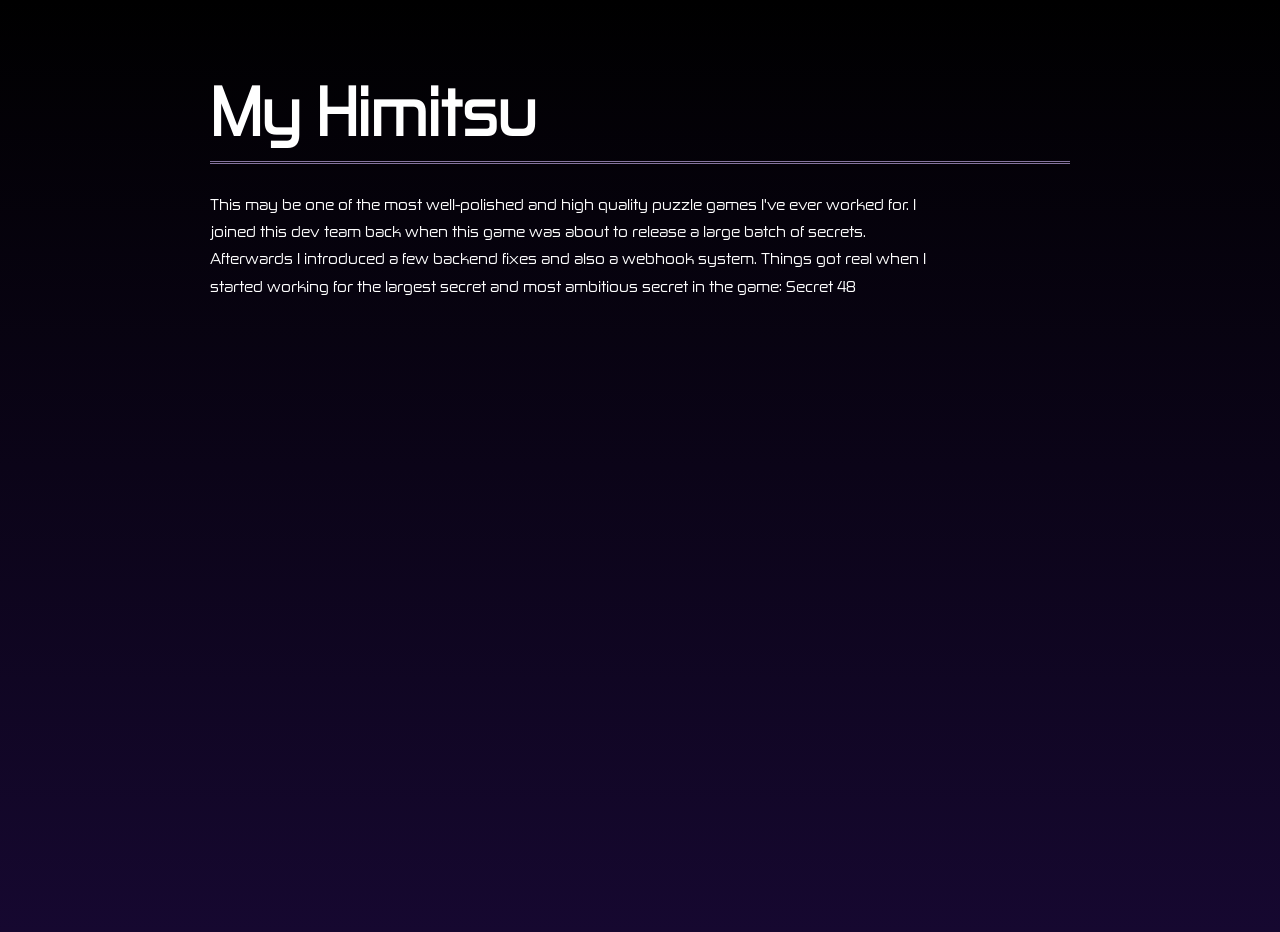
==== my_himitsu.html @ f7281a6f "Change title and heading to 'My Himitsu'" ====
<!DOCTYPE html>
<html lang="en">
<head><script src="/.nekoweb-api/static/site.js" defer></script>
	<meta charset="UTF-8">
	<meta http-equiv="X-UA-Compatible" content="IE=edge">
	<meta name="viewport" content="width=device-width, initial-scale=1.0">
	<meta name="robots" content="noindex, follow" />
	<link href="style.css" rel="stylesheet" type="text/css" />
	<title>My Himitsu</title>
</head>
<body>
	<main class="page-shell">
		<section class="intro">
			<h1 class="glow">My Himitsu</h1>
			<hr>
			<p class="glow">
        This may be one of the most well-polished and high quality puzzle games I've ever worked for.
        I joined this dev team back when this game was about to release a large batch of secrets. Afterwards I introduced a few backend fixes and also a webhook system.
        Things got real when I started working for the largest secret and most ambitious secret in the game: Secret 48
      </p>
   
		</section>
	</main>
</body>
</html>
---- style.css ----
@font-face {
  font-family: "Zekton";
  src: url(./fonts/zekton_rg.ttf);
}


body {
   margin: 0;
   padding: 16px;
    background: linear-gradient(#000000, #160830);
    color: white;
    font-family: "Zekton";
   min-height: 100vh;
    animation: fadeInAnimation ease 0.33s;
   animation-iteration-count: 1;
    animation-fill-mode: forwards;
}

@keyframes fadeInAnimation {
  0% { opacity: 0; }
  100% { opacity: 1; }
}

.glow {
  animation: glow .5s ease-in-out infinite alternate;
}

@keyframes glow {
  from {
    text-shadow: 0 0 4px #888, 0 0 6px #888, 0 0 8px #888;
    opacity: 1;
  }

  to {
    text-shadow: 0 0 5px #888, 0 0 7px #888, 0 0 9px #888;
    opacity: .95;
  }
}

.page-shell {
  width: min(100%, 980px);
  margin: 0 auto;
  padding: 7vh 0 10vh;
}

.intro,
.roblox-work {
  width: min(100%, 860px);
  margin: 0 auto;
}

.intro h1,
.section-heading h2 {
  margin: 0;
  line-height: 1;
}

.intro h1 { font-size: clamp(2.5rem, 8vw, 4rem); }
.intro p { line-height: 1.7; max-width: 720px; }

.writeup-image {
  display: block;
  height: auto;
  margin: 24px 0;
  max-width: 100%;
}

.writeup-figure { margin: 28px 0; }
.writeup-figure figcaption { color: #c0b8c9; font-size: .85rem; }

hr {
  border: 0;
  border-top: 3px double #85749e;
  margin: 18px 0 26px;
}

.roblox-work { margin-top: 72px; }

.section-heading {
  display: flex;
  align-items: end;
  justify-content: space-between;
  gap: 24px;
}

.section-heading h2 { font-size: clamp(1.8rem, 5vw, 2.7rem); }
.eyebrow {
  color: #c7a7ff;
  font-size: .75rem;
  letter-spacing: .14em;
  margin: 0 0 10px;
  text-transform: uppercase;
}

.section-mark {
  border: 1px solid #85749e;
  color: #c7a7ff;
  font-size: .8rem;
  padding: 9px 10px;
}

.game-grid {
  display: grid;
  grid-template-columns: repeat(2, minmax(0, 1fr));
  gap: 22px;
}

.game-card {
  background: rgba(10, 7, 17, .72);
  border: 1px solid #57496c;
  transition: border-color .2s ease, transform .2s ease;
}

.game-card:hover { border-color: #c7a7ff; transform: translateY(-4px); }

.game-preview {
  aspect-ratio: 16 / 9;
  background: #211533;
  border-bottom: 1px solid #57496c;
  display: grid;
  place-items: center;
  position: relative;
  overflow: hidden;
  text-decoration: none;
}

.game-preview img {
  width: 100%;
  height: 100%;
  object-fit: cover;
  transition: transform .3s ease;
}

.game-card:hover .game-preview img { transform: scale(1.04); }

.preview-placeholder {
  color: #c7a7ff;
  font-size: clamp(1rem, 3vw, 1.5rem);
  letter-spacing: .12em;
}

.preview-label {
  background: #0a0711;
  bottom: 10px;
  color: #d8d0e2;
  font-size: .7rem;
  left: 10px;
  padding: 5px 7px;
  position: absolute;
  text-transform: uppercase;
}

.game-info { padding: 18px; }
.game-info h3 { margin: 0 0 8px; font-size: 1.2rem; }
.game-info p { color: #c0b8c9; font-size: .9rem; line-height: 1.5; margin: 0 0 18px; }

.game-link {
  color: #d8bdff;
  font-size: .85rem;
  text-decoration: none;
}

.game-link:hover { text-decoration: underline; }
.game-link span { display: inline-block; margin-left: 5px; }
.loading-state { color: #c0b8c9; }

@-webkit-keyframes glow {
  from {
    text-shadow: 0 0 4px #888, 0 0 6px #888, 0 0 8px #888;
    opacity: 1;
  }
  
  to {
    text-shadow: 0 0 5px #888, 0 0 7px #888, 0 0 9px #888;
    opacity: .95;
  }
}


.tabs input {
  display: none;
}


.tab-buttons {
  display: flex;
  gap: 12px;
  margin: 16px 0;
  flex-wrap: wrap;
  justify-content: center;
}

.tab-buttons label {
  padding: 6px 12px;
  border: 1px solid #888;
  cursor: pointer;
  transition: 0.2s;
}

.tab-buttons label:hover {
  background: rgba(255,255,255,0.1);
}


.tab-content {
  display: flex;
  justify-content: center;
  align-items: center;
  width: 100%;
}

.content {
  display: none;
  max-width: 48em;
  border: 1px solid #888;
}

@media (max-width: 800px) {
  .game-grid { grid-template-columns: 1fr; }
  .page-shell { padding-top: 4vh; }
}
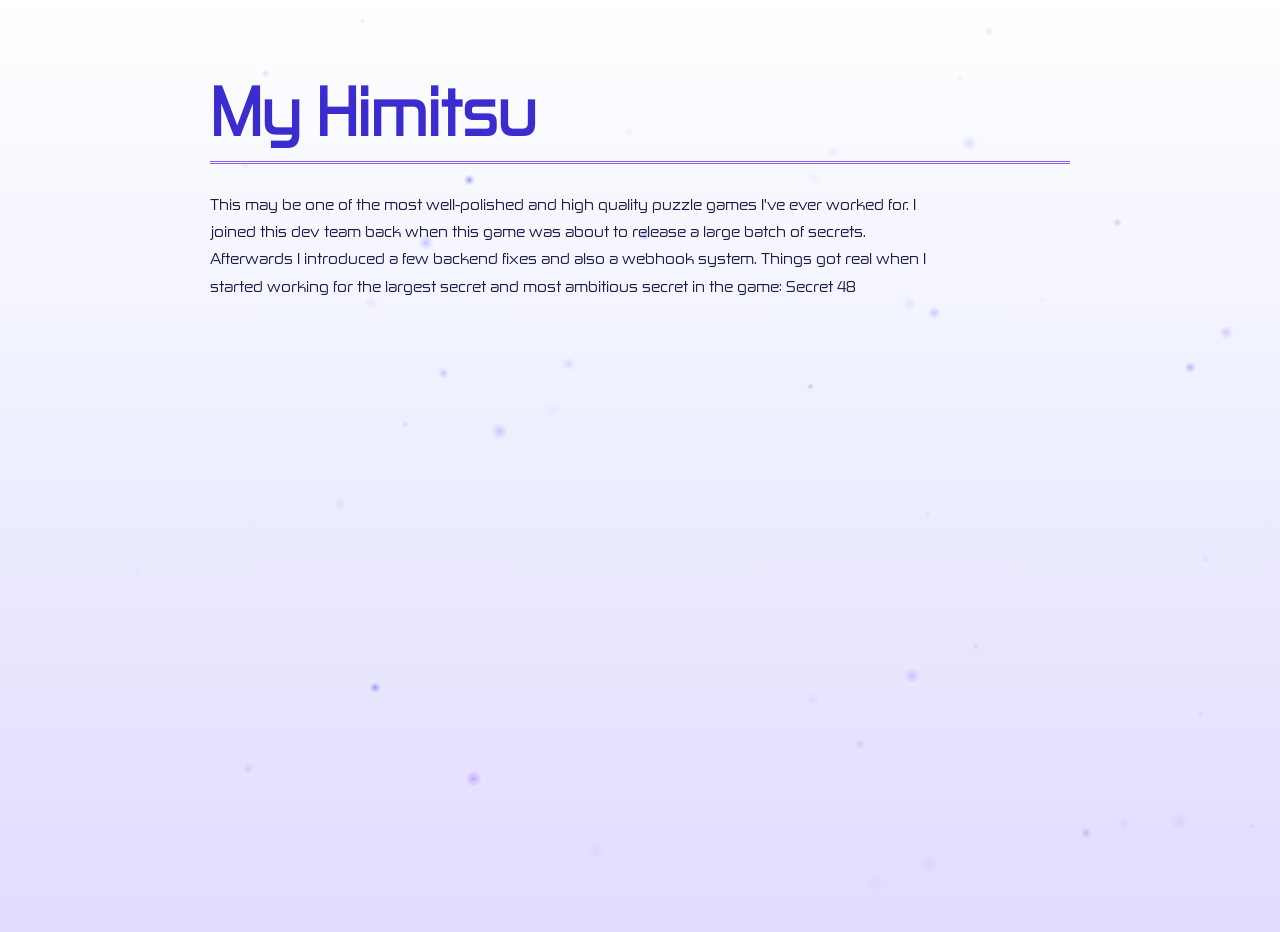
==== commit 9d1f6b9e: "fixed bug" ====
--- a/my_himitsu.html
+++ b/my_himitsu.html
@@ -6,6 +6,7 @@
 	<meta name="viewport" content="width=device-width, initial-scale=1.0">
 	<meta name="robots" content="noindex, follow" />
 	<link href="style.css" rel="stylesheet" type="text/css" />
+	<script src="script.js" defer></script>
 	<title>My Himitsu</title>
 </head>
 <body>
--- a/style.css
+++ b/style.css
@@ -7,8 +7,8 @@
 body {
    margin: 0;
    padding: 16px;
-    background: linear-gradient(#000000, #160830);
-    color: white;
+    background: linear-gradient(#ffffff, #eef0ff 45%, #e2dbff);
+    color: #1e1b4b;
     font-family: "Zekton";
    min-height: 100vh;
     animation: fadeInAnimation ease 0.33s;
@@ -16,6 +16,105 @@
     animation-fill-mode: forwards;
 }
 
+body::before,
+body::after,
+html::before {
+  content: "";
+  position: fixed;
+  left: 50%;
+  top: 32%;
+  aspect-ratio: 1;
+  z-index: -1;
+  pointer-events: none;
+}
+
+body::before {
+  width: 110vmax;
+  background:
+    radial-gradient(circle, #ffffff 0%, rgba(255, 255, 255, .95) 8%, rgba(237, 233, 254, .5) 22%, rgba(255, 255, 255, 0) 45%),
+    repeating-conic-gradient(rgba(139, 92, 246, .09) 0deg 1.2deg, transparent 1.2deg 6deg, rgba(88, 101, 242, .06) 6deg 6.6deg, transparent 6.6deg 11deg);
+  -webkit-mask: radial-gradient(closest-side, #000 15%, transparent 100%);
+  mask: radial-gradient(closest-side, #000 15%, transparent 100%);
+  will-change: transform, opacity;
+  -webkit-animation: rays-spin 240s linear infinite, rays-breathe 7s ease-in-out infinite alternate;
+  animation: rays-spin 240s linear infinite, rays-breathe 7s ease-in-out infinite alternate;
+}
+
+body::after,
+html::before {
+  background: conic-gradient(rgba(88, 101, 242, .3) 0deg 40deg, rgba(88, 101, 242, .08) 40deg 52deg, rgba(139, 92, 246, .26) 52deg 118deg, transparent 118deg 126deg, rgba(88, 101, 242, .22) 126deg 200deg, rgba(167, 139, 250, .1) 200deg 214deg, rgba(88, 101, 242, .28) 214deg 298deg, transparent 298deg 304deg, rgba(139, 92, 246, .2) 304deg 360deg);
+  will-change: transform;
+}
+
+body::after {
+  width: 135vw;
+  -webkit-mask: radial-gradient(closest-side, transparent 70%, #000 70.6%, #000 71.4%, transparent 72%, transparent 76%, #000 83%, #000 93%, transparent 100%);
+  mask: radial-gradient(closest-side, transparent 70%, #000 70.6%, #000 71.4%, transparent 72%, transparent 76%, #000 83%, #000 93%, transparent 100%);
+  -webkit-animation: ring-spin 90s linear infinite;
+  animation: ring-spin 90s linear infinite;
+}
+
+html::before {
+  width: 70vw;
+  opacity: .7;
+  -webkit-mask: radial-gradient(closest-side, transparent 82%, #000 88%, #000 94%, transparent 100%);
+  mask: radial-gradient(closest-side, transparent 82%, #000 88%, #000 94%, transparent 100%);
+  -webkit-animation: ring-spin-reverse 60s linear infinite;
+  animation: ring-spin-reverse 60s linear infinite;
+}
+
+@keyframes rays-spin {
+  from { transform: translate(-50%, -50%) rotate(0deg); }
+  to { transform: translate(-50%, -50%) rotate(360deg); }
+}
+
+@keyframes rays-breathe {
+  from { opacity: .65; }
+  to { opacity: 1; }
+}
+
+@keyframes ring-spin {
+  from { transform: translate(-50%, -50%) rotate(-5deg) perspective(6000px) rotateX(78deg) rotateZ(0deg); }
+  to { transform: translate(-50%, -50%) rotate(-5deg) perspective(6000px) rotateX(78deg) rotateZ(360deg); }
+}
+
+@keyframes ring-spin-reverse {
+  from { transform: translate(-50%, -50%) rotate(-5deg) perspective(6000px) rotateX(72deg) rotateZ(360deg); }
+  to { transform: translate(-50%, -50%) rotate(-5deg) perspective(6000px) rotateX(72deg) rotateZ(0deg); }
+}
+
+@-webkit-keyframes rays-spin {
+  from { -webkit-transform: translate(-50%, -50%) rotate(0deg); }
+  to { -webkit-transform: translate(-50%, -50%) rotate(360deg); }
+}
+
+@-webkit-keyframes rays-breathe {
+  from { opacity: .65; }
+  to { opacity: 1; }
+}
+
+@-webkit-keyframes ring-spin {
+  from { -webkit-transform: translate(-50%, -50%) rotate(-5deg) perspective(6000px) rotateX(78deg) rotateZ(0deg); }
+  to { -webkit-transform: translate(-50%, -50%) rotate(-5deg) perspective(6000px) rotateX(78deg) rotateZ(360deg); }
+}
+
+@-webkit-keyframes ring-spin-reverse {
+  from { -webkit-transform: translate(-50%, -50%) rotate(-5deg) perspective(6000px) rotateX(72deg) rotateZ(360deg); }
+  to { -webkit-transform: translate(-50%, -50%) rotate(-5deg) perspective(6000px) rotateX(72deg) rotateZ(0deg); }
+}
+
+@media (prefers-reduced-motion: reduce) {
+  body::before,
+  body::after,
+  html::before {
+    -webkit-animation-play-state: paused;
+    animation-play-state: paused;
+  }
+}
+
+a { color: #5865f2; }
+a:visited { color: #7c3aed; }
+
 @keyframes fadeInAnimation {
   0% { opacity: 0; }
   100% { opacity: 1; }
@@ -27,12 +126,12 @@
 
 @keyframes glow {
   from {
-    text-shadow: 0 0 4px #888, 0 0 6px #888, 0 0 8px #888;
+    text-shadow: 0 0 4px rgba(139, 92, 246, .35), 0 0 6px rgba(88, 101, 242, .25), 0 0 8px rgba(196, 181, 253, .4);
     opacity: 1;
   }
 
   to {
-    text-shadow: 0 0 5px #888, 0 0 7px #888, 0 0 9px #888;
+    text-shadow: 0 0 5px rgba(139, 92, 246, .4), 0 0 7px rgba(88, 101, 242, .3), 0 0 9px rgba(196, 181, 253, .45);
     opacity: .95;
   }
 }
@@ -44,6 +143,7 @@
 }
 
 .intro,
+.projects,
 .roblox-work {
   width: min(100%, 860px);
   margin: 0 auto;
@@ -55,7 +155,8 @@
   line-height: 1;
 }
 
-.intro h1 { font-size: clamp(2.5rem, 8vw, 4rem); }
+.intro h1 { font-size: clamp(2.5rem, 8vw, 4rem); color: #3b2ccf; }
+.section-heading h2 { color: #3b2ccf; }
 .intro p { line-height: 1.7; max-width: 720px; }
 
 .writeup-image {
@@ -66,14 +167,15 @@
 }
 
 .writeup-figure { margin: 28px 0; }
-.writeup-figure figcaption { color: #c0b8c9; font-size: .85rem; }
+.writeup-figure figcaption { color: #5b5480; font-size: .85rem; }
 
 hr {
   border: 0;
-  border-top: 3px double #85749e;
+  border-top: 3px double #8b5cf6;
   margin: 18px 0 26px;
 }
 
+.projects,
 .roblox-work { margin-top: 72px; }
 
 .section-heading {
@@ -85,7 +187,7 @@
 
 .section-heading h2 { font-size: clamp(1.8rem, 5vw, 2.7rem); }
 .eyebrow {
-  color: #c7a7ff;
+  color: #7c3aed;
   font-size: .75rem;
   letter-spacing: .14em;
   margin: 0 0 10px;
@@ -93,11 +195,89 @@
 }
 
 .section-mark {
-  border: 1px solid #85749e;
-  color: #c7a7ff;
+  border: 1px solid #a78bfa;
+  color: #7c3aed;
   font-size: .8rem;
   padding: 9px 10px;
 }
+
+.win-window {
+  background: #ece8fb;
+  padding: 3px;
+  box-shadow: inset -1px -1px #2e1065, inset 1px 1px #ffffff, inset -2px -2px #8b7fb8, inset 2px 2px #f7f5ff, 5px 5px 0 rgba(76, 29, 149, .15);
+}
+
+.win-titlebar {
+  display: flex;
+  align-items: center;
+  justify-content: space-between;
+  gap: 8px;
+  padding: 3px 3px 3px 6px;
+  background: linear-gradient(90deg, #3b2ccf, #8b5cf6 70%, #c4b5fd);
+  color: #ffffff;
+  font-size: .85rem;
+}
+
+.win-titlebar > span {
+  overflow: hidden;
+  text-overflow: ellipsis;
+  white-space: nowrap;
+}
+
+.win-controls { display: flex; gap: 2px; flex-shrink: 0; }
+
+.win-controls span {
+  display: grid;
+  place-items: center;
+  width: 18px;
+  height: 16px;
+  background: #ece8fb;
+  color: #1e1b4b;
+  font-size: .7rem;
+  line-height: 1;
+  box-shadow: inset -1px -1px #2e1065, inset 1px 1px #ffffff, inset -2px -2px #8b7fb8, inset 2px 2px #f7f5ff;
+  cursor: default;
+  user-select: none;
+  transition: background-color 60ms, color 60ms;
+}
+
+.win-controls span:hover { background: #f7f5ff; }
+.win-controls span:last-child:hover { background: #e0443e; color: #ffffff; }
+
+.win-controls span:active {
+  background: #c9c1ec;
+  box-shadow: inset 1px 1px #2e1065, inset -1px -1px #ffffff, inset 2px 2px #8b7fb8, inset -2px -2px #f7f5ff;
+}
+
+.win-controls span:last-child:active { background: #a8231e; color: #ffffff; }
+
+.win-menu {
+  display: flex;
+  gap: 2px;
+  padding: 2px 2px;
+  font-size: .8rem;
+}
+
+.win-menu span {
+  padding: 2px 6px;
+  cursor: default;
+  user-select: none;
+  transition: background-color 60ms, color 60ms;
+}
+
+.win-menu span:hover { background: #3b2ccf; color: #ffffff; }
+.win-menu span:active { background: #2e1065; color: #ffffff; }
+
+.win-body {
+  margin: 0;
+  padding: 12px 16px;
+  background: #ffffff;
+  box-shadow: inset 1px 1px #8b7fb8, inset -1px -1px #ffffff, inset 2px 2px #2e1065, inset -2px -2px #ece8fb;
+}
+
+ul.win-body { padding-left: 36px; line-height: 1.7; }
+
+.hobby-window { max-width: 720px; margin: 18px 0; }
 
 .game-grid {
   display: grid;
@@ -106,17 +286,18 @@
 }
 
 .game-card {
-  background: rgba(10, 7, 17, .72);
-  border: 1px solid #57496c;
-  transition: border-color .2s ease, transform .2s ease;
-}
-
-.game-card:hover { border-color: #c7a7ff; transform: translateY(-4px); }
+  transition: transform .2s ease;
+}
+
+.game-card:hover { transform: translateY(-4px); }
+.game-card:hover .win-titlebar { background: linear-gradient(90deg, #5865f2, #a78bfa 70%, #ede9fe); }
 
 .game-preview {
   aspect-ratio: 16 / 9;
-  background: #211533;
-  border-bottom: 1px solid #57496c;
+  background: #ede9fe;
+  margin: 3px 0 0;
+  box-shadow: inset 1px 1px #8b7fb8, inset -1px -1px #ffffff, inset 2px 2px #2e1065, inset -2px -2px #ece8fb;
+  padding: 2px;
   display: grid;
   place-items: center;
   position: relative;
@@ -134,15 +315,15 @@
 .game-card:hover .game-preview img { transform: scale(1.04); }
 
 .preview-placeholder {
-  color: #c7a7ff;
+  color: #7c3aed;
   font-size: clamp(1rem, 3vw, 1.5rem);
   letter-spacing: .12em;
 }
 
 .preview-label {
-  background: #0a0711;
+  background: #3b2ccf;
   bottom: 10px;
-  color: #d8d0e2;
+  color: #ffffff;
   font-size: .7rem;
   left: 10px;
   padding: 5px 7px;
@@ -150,28 +331,80 @@
   text-transform: uppercase;
 }
 
-.game-info { padding: 18px; }
-.game-info h3 { margin: 0 0 8px; font-size: 1.2rem; }
-.game-info p { color: #c0b8c9; font-size: .9rem; line-height: 1.5; margin: 0 0 18px; }
-
-.game-link {
-  color: #d8bdff;
+.project-card { display: flex; flex-direction: column; }
+
+.project-body {
+  flex: 1;
+  display: flex;
+  flex-direction: column;
+  align-items: flex-start;
+  padding: 14px 14px 16px;
+}
+
+.project-body h3 { margin: 0 0 6px; font-size: 1.2rem; color: #1e1b4b; }
+.project-body p { color: #5b5480; font-size: .9rem; line-height: 1.5; margin: 0 0 14px; }
+.project-body .project-badge { color: #7c3aed; font-size: .8rem; margin-bottom: 10px; }
+
+.project-tags {
+  display: flex;
+  flex-wrap: wrap;
+  gap: 6px;
+  list-style: none;
+  margin: auto 0 16px;
+  padding: 0;
+}
+
+.project-tags li {
+  padding: 2px 8px;
+  background: #ece8fb;
+  border: 1px solid #a78bfa;
+  color: #3b2ccf;
+  font-size: .75rem;
+}
+
+.win-progress {
+  align-self: stretch;
+  height: 16px;
+  margin: 0 0 14px;
+  padding: 2px;
+  background: #ffffff;
+  box-shadow: inset 1px 1px #8b7fb8, inset -1px -1px #ffffff, inset 2px 2px #2e1065, inset -2px -2px #ece8fb;
+}
+
+.win-progress span {
+  display: block;
+  height: 100%;
+  background: repeating-linear-gradient(90deg, #8b5cf6 0 8px, transparent 8px 10px);
+}
+
+.game-info { padding: 14px 12px 12px; }
+.game-info h3 { margin: 0 0 8px; font-size: 1.2rem; color: #1e1b4b; }
+.game-info p { color: #5b5480; font-size: .9rem; line-height: 1.5; margin: 0 0 18px; }
+
+.game-link,
+.game-link:visited {
+  display: inline-block;
+  padding: 5px 14px;
+  background: #ece8fb;
+  color: #1e1b4b;
   font-size: .85rem;
   text-decoration: none;
-}
-
-.game-link:hover { text-decoration: underline; }
+  box-shadow: inset -1px -1px #2e1065, inset 1px 1px #ffffff, inset -2px -2px #8b7fb8, inset 2px 2px #f7f5ff;
+}
+
+.game-link:hover { color: #5865f2; }
+.game-link:active { box-shadow: inset 1px 1px #2e1065, inset -1px -1px #ffffff, inset 2px 2px #8b7fb8, inset -2px -2px #f7f5ff; }
 .game-link span { display: inline-block; margin-left: 5px; }
-.loading-state { color: #c0b8c9; }
+.loading-state { color: #5b5480; }
 
 @-webkit-keyframes glow {
   from {
-    text-shadow: 0 0 4px #888, 0 0 6px #888, 0 0 8px #888;
+    text-shadow: 0 0 4px rgba(139, 92, 246, .35), 0 0 6px rgba(88, 101, 242, .25), 0 0 8px rgba(196, 181, 253, .4);
     opacity: 1;
   }
-  
+
   to {
-    text-shadow: 0 0 5px #888, 0 0 7px #888, 0 0 9px #888;
+    text-shadow: 0 0 5px rgba(139, 92, 246, .4), 0 0 7px rgba(88, 101, 242, .3), 0 0 9px rgba(196, 181, 253, .45);
     opacity: .95;
   }
 }
@@ -192,13 +425,13 @@
 
 .tab-buttons label {
   padding: 6px 12px;
-  border: 1px solid #888;
+  border: 1px solid #a78bfa;
   cursor: pointer;
   transition: 0.2s;
 }
 
 .tab-buttons label:hover {
-  background: rgba(255,255,255,0.1);
+  background: rgba(139, 92, 246, 0.1);
 }
 
 
@@ -212,7 +445,7 @@
 .content {
   display: none;
   max-width: 48em;
-  border: 1px solid #888;
+  border: 1px solid #a78bfa;
 }
 
 @media (max-width: 800px) {
